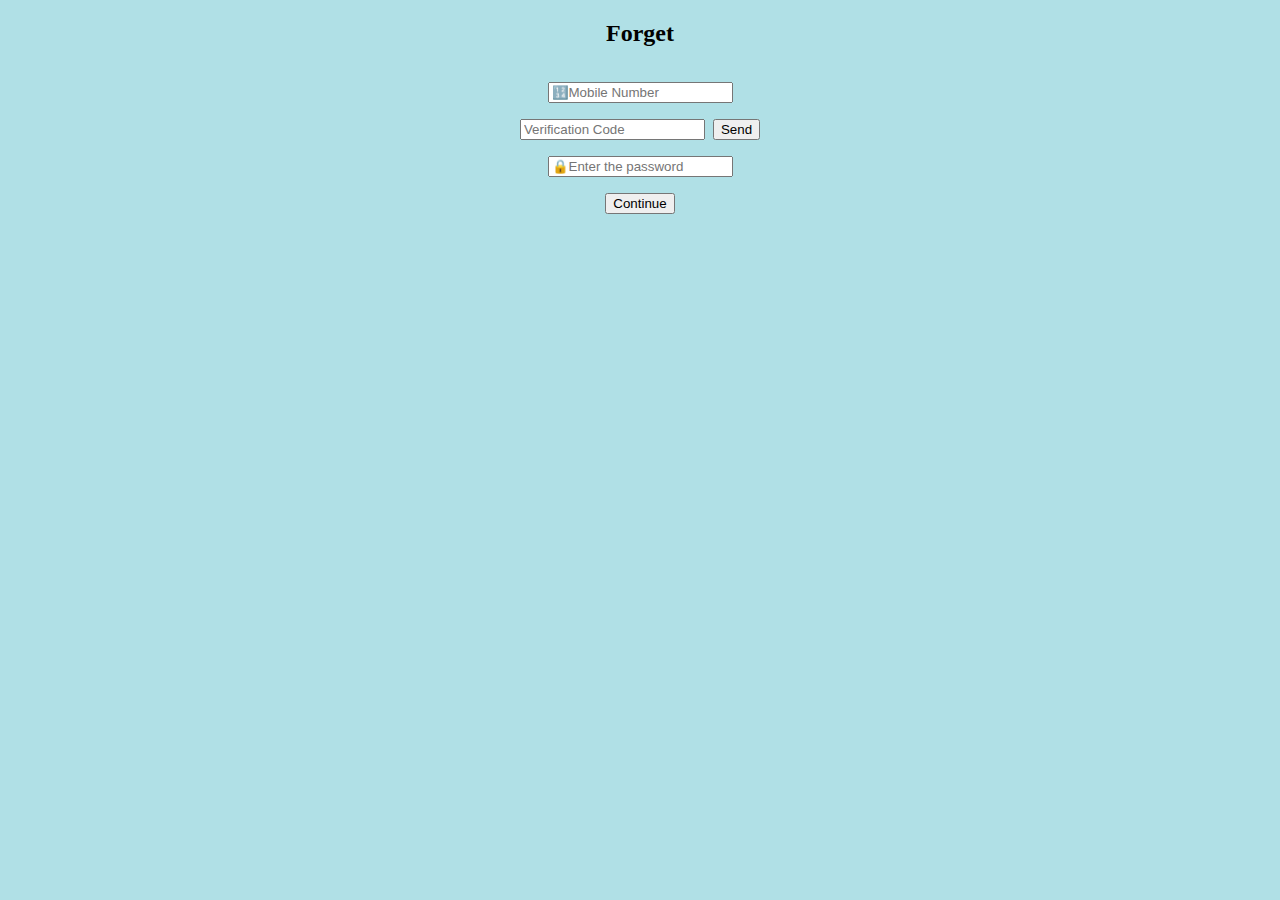
==== forget.html @ 85184546 "Add files via upload" ====
<!DOCTYPE html>
<html lang="en" dir="ltr">
  <head>
    <meta charset="utf-8">
    <title>Forget</title>
      <link rel="icon" href="favicon.ico">
      <style>
        h1{text-align :center;}
          h2{text-align :center;}
          </style>

<h2>Forget</h2>  </head>

  <body style="background-color:powderblue;">

<h1>
     <input type="Mobile Number" name="Mobile Number" placeholder="🔢Mobile Number"><br>
     <input type="Enter the OTP" name="Enter the OTP" placeholder="Verification Code">
     <button type="button" onclick="alert('OTP has sent')">Send</button><br />
     <input type="password" name="password" placeholder="🔒Enter the password"><br />
     <a href="Money1.html"><button type="button" onclick="alert('Changed Successfully')">Continue</button><br /></a>

</h1>
 </body>
</html>

  </body>
</html>
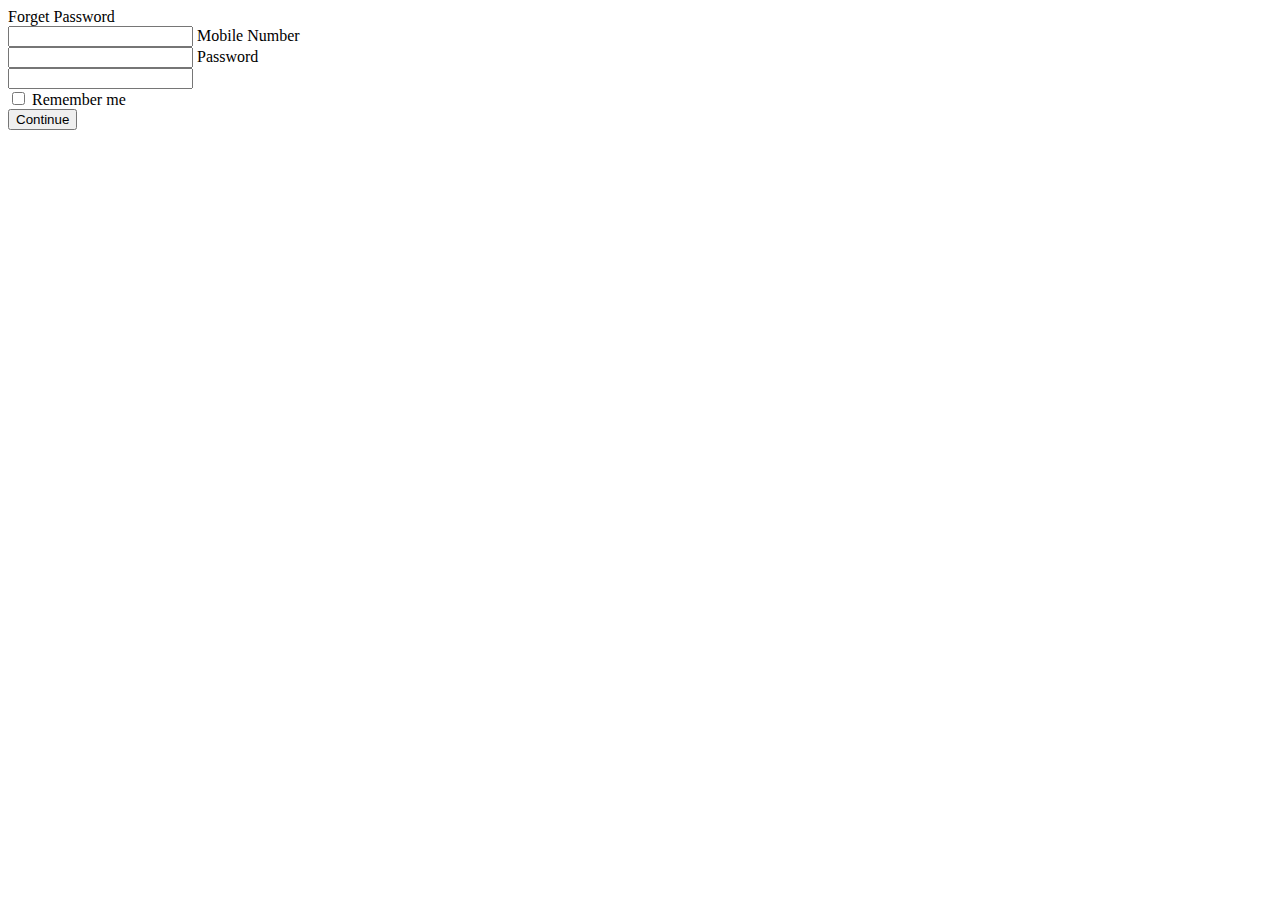
==== commit 653f1f1f: "Add files via upload" ====
--- a/forget.html
+++ b/forget.html
@@ -1,28 +1,35 @@
 <!DOCTYPE html>
+<!-- Created By CodingLab - www.codinglabweb.com -->
 <html lang="en" dir="ltr">
   <head>
     <meta charset="utf-8">
-    <title>Forget</title>
-      <link rel="icon" href="favicon.ico">
-      <style>
-        h1{text-align :center;}
-          h2{text-align :center;}
-          </style>
-
-<h2>Forget</h2>  </head>
-
-  <body style="background-color:powderblue;">
-
-<h1>
-     <input type="Mobile Number" name="Mobile Number" placeholder="🔢Mobile Number"><br>
-     <input type="Enter the OTP" name="Enter the OTP" placeholder="Verification Code">
-     <button type="button" onclick="alert('OTP has sent')">Send</button><br />
-     <input type="password" name="password" placeholder="🔒Enter the password"><br />
-     <a href="Money1.html"><button type="button" onclick="alert('Changed Successfully')">Continue</button><br /></a>
-
-</h1>
- </body>
-</html>
-
+   <!----<title>Login Form Design | CodeLab</title>---->
+    <link rel="stylesheet" href="css.html">
+  </head>
+  <body>
+    <div class="wrapper">
+      <div class="title">Forget Password</div>
+      <form action="#">
+        <div class="field">
+          <input type="text" required>
+          <label>Mobile Number</label>
+        </div>
+        <div class="field">
+          <input type="password" required>
+          <label>Password</label>
+        </div>
+        <div class="field">
+          <input type="retype-password" required>
+        </div>
+        <div class="content">
+          <div class="checkbox">
+            <input type="checkbox" id="remember-me">
+            <label for="remember-me">Remember me</label>
+          </div>
+        <div class="field">
+          <input type="submit" value="Continue">
+        </div>
+      </form>
+    </div>
   </body>
 </html>
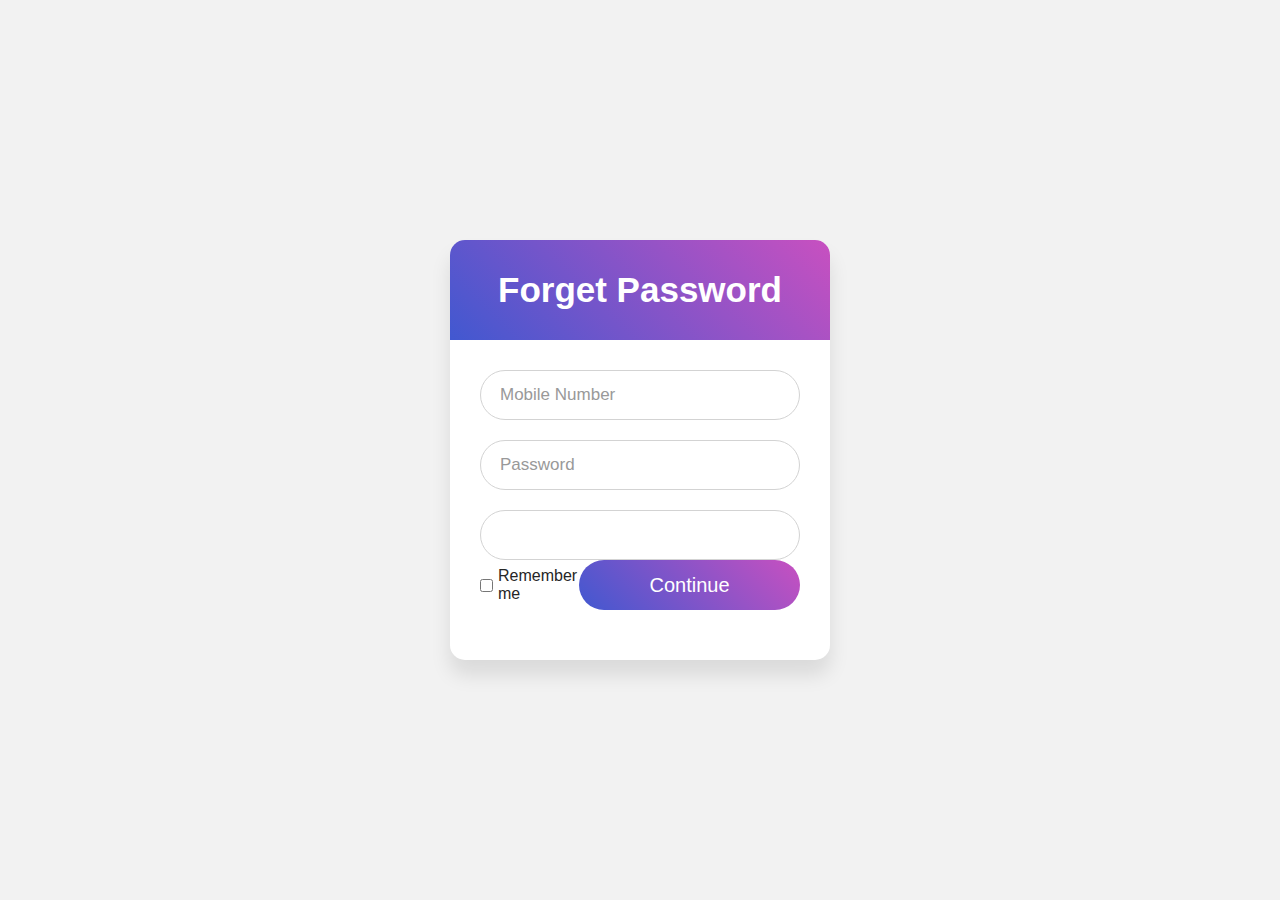
==== commit 650f9707: "Add files via upload" ====
--- a/forget.html
+++ b/forget.html
@@ -4,7 +4,7 @@
   <head>
     <meta charset="utf-8">
    <!----<title>Login Form Design | CodeLab</title>---->
-    <link rel="stylesheet" href="css.html">
+    <link rel="stylesheet" href="index.css">
   </head>
   <body>
     <div class="wrapper">
--- a/index.css
+++ b/index.css
@@ -0,0 +1,130 @@
+*{
+  margin: 0;
+  padding: 0;
+  box-sizing: border-box;
+  font-family: 'Poppins', sans-serif;
+}
+html,body{
+  display: grid;
+  height: 100%;
+  width: 100%;
+  place-items: center;
+  background: #f2f2f2;
+  /* background: linear-gradient(-135deg, #c850c0, #4158d0); */
+}
+::selection{
+  background: #4158d0;
+  color: #fff;
+}
+.wrapper{
+  width: 380px;
+  background: #fff;
+  border-radius: 15px;
+  box-shadow: 0px 15px 20px rgba(0,0,0,0.1);
+}
+.wrapper .title{
+  font-size: 35px;
+  font-weight: 600;
+  text-align: center;
+  line-height: 100px;
+  color: #fff;
+  user-select: none;
+  border-radius: 15px 15px 0 0;
+  background: linear-gradient(-135deg, #c850c0, #4158d0);
+}
+.wrapper form{
+  padding: 10px 30px 50px 30px;
+}
+.wrapper form .field{
+  height: 50px;
+  width: 100%;
+  margin-top: 20px;
+  position: relative;
+}
+.wrapper form .field input{
+  height: 100%;
+  width: 100%;
+  outline: none;
+  font-size: 17px;
+  padding-left: 20px;
+  border: 1px solid lightgrey;
+  border-radius: 25px;
+  transition: all 0.3s ease;
+}
+.wrapper form .field input:focus,
+form .field input:valid{
+  border-color: #4158d0;
+}
+.wrapper form .field label{
+  position: absolute;
+  top: 50%;
+  left: 20px;
+  color: #999999;
+  font-weight: 400;
+  font-size: 17px;
+  pointer-events: none;
+  transform: translateY(-50%);
+  transition: all 0.3s ease;
+}
+form .field input:focus ~ label,
+form .field input:valid ~ label{
+  top: 0%;
+  font-size: 16px;
+  color: #4158d0;
+  background: #fff;
+  transform: translateY(-50%);
+}
+form .content{
+  display: flex;
+  width: 100%;
+  height: 50px;
+  font-size: 16px;
+  align-items: center;
+  justify-content: space-around;
+}
+form .content .checkbox{
+  display: flex;
+  align-items: center;
+  justify-content: center;
+}
+form .content input{
+  width: 15px;
+  height: 15px;
+  background: red;
+}
+form .content label{
+  color: #262626;
+  user-select: none;
+  padding-left: 5px;
+}
+form .content .pass-link{
+  color: "";
+}
+form .field input[type="submit"]{
+  color: #fff;
+  border: none;
+  padding-left: 0;
+  margin-top: -10px;
+  font-size: 20px;
+  font-weight: 500;
+  cursor: pointer;
+  background: linear-gradient(-135deg, #c850c0, #4158d0);
+  transition: all 0.3s ease;
+}
+form .field input[type="submit"]:active{
+  transform: scale(0.95);
+}
+form .signup-link{
+  color: #262626;
+  margin-top: 20px;
+  text-align: center;
+}
+form .pass-link a,
+form .signup-link a{
+  color: #4158d0;
+  text-decoration: none;
+}
+form .pass-link a:hover,
+form .signup-link a:hover{
+  text-decoration: underline;
+}
